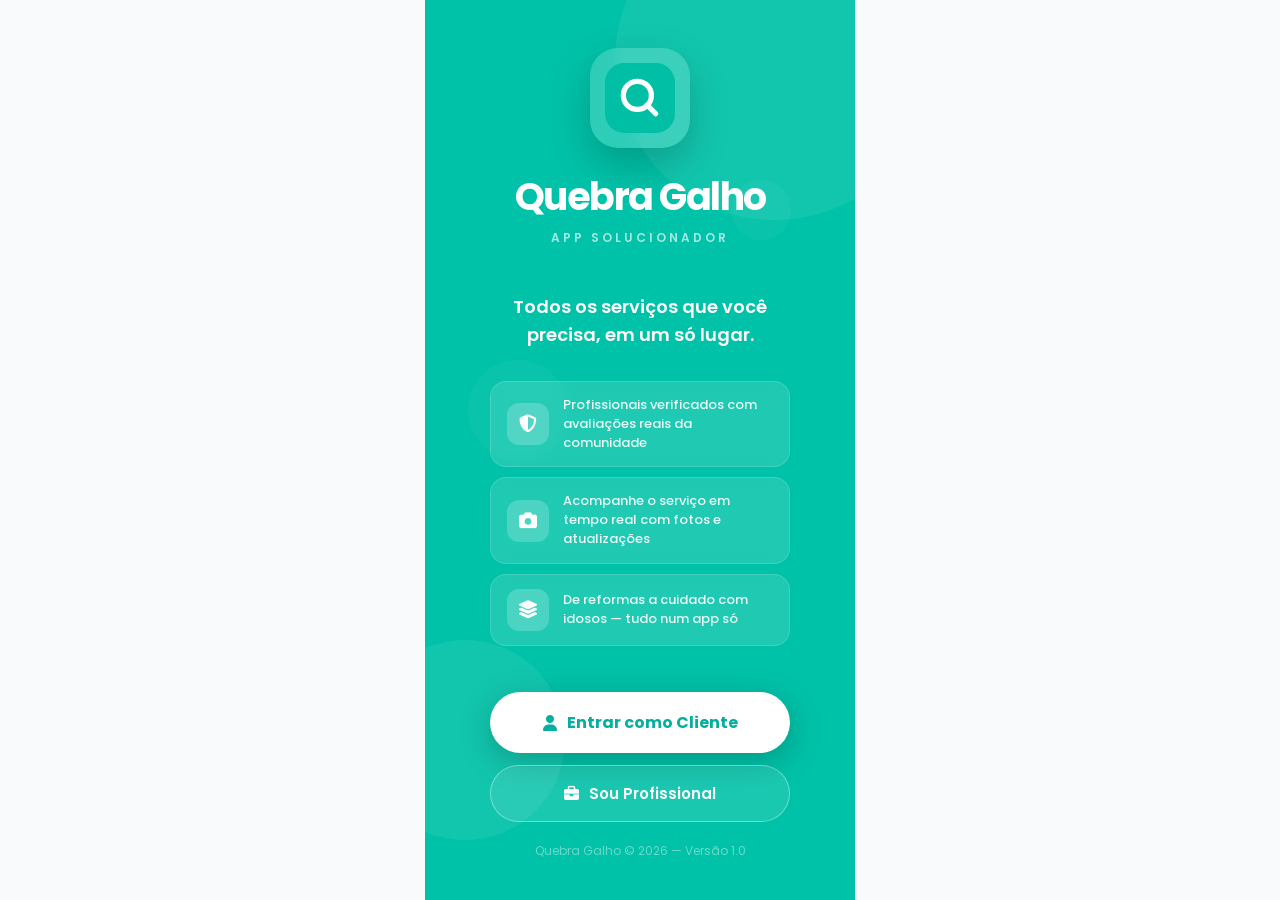
==== index.html @ 77407d6b "feat: protótipo navegável completo — Quebra Galho v1.0 - Área do cliente: home, categorias, profissi" ====
<!DOCTYPE html>
<html lang="pt-BR">
<head>
  <meta charset="UTF-8">
  <meta name="viewport" content="width=device-width, initial-scale=1.0, maximum-scale=1.0, user-scalable=no">
  <title>Quebra Galho — APP Solucionador</title>
  <link rel="stylesheet" href="css/style.css">
  <link rel="stylesheet" href="https://cdnjs.cloudflare.com/ajax/libs/font-awesome/6.5.1/css/all.min.css">
  <style>
    body { overflow: hidden; }

    .splash {
      min-height: 100vh;
      background: #03b09f;
      display: flex;
      flex-direction: column;
      align-items: center;
      justify-content: space-between;
      position: relative;
      overflow: hidden;
      padding: 48px 0 40px;
    }

    .splash-circle {
      position: absolute;
      border-radius: 50%;
      background: rgba(255,255,255,0.07);
    }
    .sc1 { width: 320px; height: 320px; top: -100px; right: -80px; }
    .sc2 { width: 200px; height: 200px; bottom: 60px; left: -60px; }
    .sc3 { width: 100px; height: 100px; top: 40%; left: 10%; opacity: 0.5; }
    .sc4 { width: 60px; height: 60px; top: 20%; right: 15%; opacity: 0.5; }

    .splash-top {
      display: flex;
      flex-direction: column;
      align-items: center;
      z-index: 1;
      animation: fadeIn 0.8s ease;
    }

    .splash-logo-wrap {
      width: 100px;
      height: 100px;
      border-radius: 28px;
      background: rgba(255,255,255,0.18);
      backdrop-filter: blur(8px);
      display: flex;
      align-items: center;
      justify-content: center;
      margin-bottom: 20px;
      box-shadow: 0 16px 40px rgba(0,0,0,0.2);
      animation: logoIn 0.8s cubic-bezier(0.34, 1.56, 0.64, 1) both;
    }

    @keyframes logoIn {
      from { transform: scale(0.4) rotate(-10deg); opacity: 0; }
      to   { transform: scale(1) rotate(0); opacity: 1; }
    }

    .splash-logo-wrap img { width: 70px; height: 70px; }

    .splash-brand-name {
      font-size: 38px;
      font-weight: 800;
      color: white;
      letter-spacing: -1.5px;
      text-align: center;
      animation: slideDown 0.6s ease 0.3s both;
    }

    .splash-slogan {
      font-size: 12px;
      font-weight: 600;
      color: rgba(255,255,255,0.65);
      letter-spacing: 3px;
      text-transform: uppercase;
      margin-top: 4px;
      text-align: center;
      animation: slideDown 0.6s ease 0.4s both;
    }

    .splash-mid {
      z-index: 1;
      width: 100%;
      max-width: 340px;
      padding: 0 20px;
      animation: slideUp 0.6s ease 0.5s both;
    }

    .splash-tagline {
      font-size: 18px;
      font-weight: 600;
      color: white;
      text-align: center;
      line-height: 1.55;
      margin-bottom: 32px;
    }

    .splash-features {
      display: flex;
      flex-direction: column;
      gap: 10px;
    }

    .sf-item {
      display: flex;
      align-items: center;
      gap: 14px;
      background: rgba(255,255,255,0.12);
      backdrop-filter: blur(8px);
      border-radius: 16px;
      padding: 14px 16px;
      border: 1px solid rgba(255,255,255,0.15);
    }

    .sf-icon {
      width: 42px;
      height: 42px;
      border-radius: 12px;
      background: rgba(255,255,255,0.2);
      display: flex;
      align-items: center;
      justify-content: center;
      font-size: 18px;
      color: white;
      flex-shrink: 0;
    }

    .sf-text {
      font-size: 13px;
      font-weight: 500;
      color: rgba(255,255,255,0.92);
      line-height: 1.45;
    }

    .splash-bottom {
      z-index: 1;
      width: 100%;
      max-width: 340px;
      padding: 0 20px;
      display: flex;
      flex-direction: column;
      gap: 12px;
      animation: slideUp 0.6s ease 0.7s both;
    }

    .btn-splash-primary {
      width: 100%;
      padding: 18px;
      background: white;
      color: #03b09f;
      border: none;
      border-radius: 50px;
      font-family: 'Poppins', sans-serif;
      font-size: 16px;
      font-weight: 700;
      cursor: pointer;
      text-decoration: none;
      display: flex;
      align-items: center;
      justify-content: center;
      gap: 10px;
      box-shadow: 0 8px 32px rgba(0,0,0,0.22);
      transition: all 0.22s ease;
    }
    .btn-splash-primary:hover { transform: translateY(-2px); box-shadow: 0 14px 42px rgba(0,0,0,0.28); }

    .btn-splash-ghost {
      width: 100%;
      padding: 16px;
      background: rgba(255,255,255,0.1);
      color: white;
      border: 1.5px solid rgba(255,255,255,0.35);
      border-radius: 50px;
      font-family: 'Poppins', sans-serif;
      font-size: 15px;
      font-weight: 600;
      cursor: pointer;
      text-decoration: none;
      display: flex;
      align-items: center;
      justify-content: center;
      gap: 10px;
      transition: all 0.22s ease;
    }
    .btn-splash-ghost:hover { background: rgba(255,255,255,0.18); }

    .splash-footer-txt {
      font-size: 12px;
      color: rgba(255,255,255,0.4);
      text-align: center;
      margin-top: 8px;
    }
  </style>
</head>
<body>
<div class="app">
  <div class="splash">
    <div class="splash-circle sc1"></div>
    <div class="splash-circle sc2"></div>
    <div class="splash-circle sc3"></div>
    <div class="splash-circle sc4"></div>

    <!-- TOP -->
    <div class="splash-top">
      <div class="splash-logo-wrap">
        <img src="assets/logo.svg" alt="Quebra Galho">
      </div>
      <div class="splash-brand-name">Quebra Galho</div>
      <div class="splash-slogan">APP Solucionador</div>
    </div>

    <!-- MEIO -->
    <div class="splash-mid">
      <p class="splash-tagline">
        Todos os serviços que você<br>precisa, em um só lugar.
      </p>
      <div class="splash-features">
        <div class="sf-item">
          <div class="sf-icon"><i class="fa-solid fa-shield-halved"></i></div>
          <div class="sf-text">Profissionais verificados com avaliações reais da comunidade</div>
        </div>
        <div class="sf-item">
          <div class="sf-icon"><i class="fa-solid fa-camera"></i></div>
          <div class="sf-text">Acompanhe o serviço em tempo real com fotos e atualizações</div>
        </div>
        <div class="sf-item">
          <div class="sf-icon"><i class="fa-solid fa-layer-group"></i></div>
          <div class="sf-text">De reformas a cuidado com idosos — tudo num app só</div>
        </div>
      </div>
    </div>

    <!-- BOTTOM -->
    <div class="splash-bottom">
      <a href="home.html" class="btn-splash-primary">
        <i class="fa-solid fa-user"></i>
        Entrar como Cliente
      </a>
      <a href="pro-home.html" class="btn-splash-ghost">
        <i class="fa-solid fa-briefcase"></i>
        Sou Profissional
      </a>
      <div class="splash-footer-txt">Quebra Galho © 2026 — Versão 1.0</div>
    </div>
  </div>
</div>

<script src="js/app.js"></script>
<script>
function showProAlert() {
  showToast('Área do profissional chegando em breve! 🚀');
}
</script>
</body>
</html>
---- css/style.css ----
@import url('https://fonts.googleapis.com/css2?family=Poppins:wght@300;400;500;600;700;800&display=swap');

*, *::before, *::after {
  box-sizing: border-box;
  margin: 0;
  padding: 0;
  -webkit-tap-highlight-color: transparent;
}

/* ===== VARIABLES ===== */
:root {
  /* ===== IDENTIDADE VISUAL OFICIAL ===== */
  --primary: #00C2A8;
  --primary-dark: #00A08A;
  --primary-light: #E0F9F5;
  --primary-gradient: #00C2A8;

  --navy: #102A43;
  --navy-dark: #0a1f33;
  --navy-light: #1a3a5c;

  --accent: #FF7A00;
  --accent-light: #FFF0E0;

  --bg: #F8FAFB;
  --surface: #FFFFFF;
  --surface-2: #F2F5F7;
  --surface-3: #E8ECF0;
  --text: #102A43;
  --text-2: #5A6A7A;
  --text-3: #96A5B4;
  --border: #E2E8EE;

  --shadow-sm: 0 1px 6px rgba(0,0,0,0.05);
  --shadow: 0 4px 18px rgba(0,0,0,0.07);
  --shadow-md: 0 8px 28px rgba(0,0,0,0.10);
  --shadow-lg: 0 16px 48px rgba(0,0,0,0.13);
  --shadow-primary: 0 6px 20px rgba(0,194,168,0.28);

  --r-xs: 8px;
  --r-sm: 12px;
  --r: 16px;
  --r-lg: 20px;
  --r-xl: 28px;
  --r-2xl: 36px;
  --r-full: 9999px;

  --navbar-h: 72px;
  --font: 'Poppins', -apple-system, BlinkMacSystemFont, sans-serif;
  --t: 0.22s ease;
}

[data-theme="dark"] {
  --bg: #0a1f33;
  --surface: #102A43;
  --surface-2: #1a3a5c;
  --surface-3: #1f4570;
  --text: #F0F4F8;
  --text-2: #8CA0B8;
  --text-3: #546A84;
  --border: #253651;
  --primary-light: #0a2228;

  --shadow-sm: 0 1px 6px rgba(0,0,0,0.4);
  --shadow: 0 4px 20px rgba(0,0,0,0.5);
  --shadow-md: 0 8px 30px rgba(0,0,0,0.6);
  --shadow-lg: 0 16px 48px rgba(0,0,0,0.7);
  --shadow-primary: 0 6px 20px rgba(3,176,159,0.2);
}

html { height: 100%; }

body {
  font-family: var(--font);
  background: var(--bg);
  color: var(--text);
  min-height: 100vh;
  overflow-x: hidden;
  font-weight: 400;
}

/* ===== APP WRAPPER ===== */
.app {
  max-width: 430px;
  margin: 0 auto;
  min-height: 100vh;
  background: var(--bg);
  position: relative;
}

/* ===== SCROLLBAR ===== */
::-webkit-scrollbar { width: 0; height: 0; }

/* ===== TYPOGRAPHY — pesos leves ===== */
h1 { font-size: 22px; font-weight: 600; line-height: 1.3; }
h2 { font-size: 18px; font-weight: 600; line-height: 1.3; }
h3 { font-size: 16px; font-weight: 600; }
h4 { font-size: 14px; font-weight: 500; }
p  { font-size: 14px; line-height: 1.6; color: var(--text-2); }
a  { text-decoration: none; color: inherit; }

/* ===== BUTTONS ===== */
.btn {
  display: inline-flex;
  align-items: center;
  justify-content: center;
  gap: 8px;
  padding: 14px 24px;
  border-radius: var(--r-full);
  font-family: var(--font);
  font-size: 15px;
  font-weight: 500;
  cursor: pointer;
  border: none;
  transition: all var(--t);
  text-decoration: none;
  white-space: nowrap;
  letter-spacing: 0.1px;
}

.btn-primary {
  background: var(--primary-gradient);
  color: white;
  box-shadow: var(--shadow-primary);
}
.btn-primary:hover  { transform: translateY(-1px); box-shadow: 0 12px 36px rgba(0,191,165,0.45); }
.btn-primary:active { transform: translateY(0); }

.btn-outline {
  background: transparent;
  color: var(--primary);
  border: 2px solid var(--primary);
}
.btn-outline:hover { background: var(--primary-light); }

.btn-ghost {
  background: var(--surface-2);
  color: var(--text);
  border: 1px solid var(--border);
}
.btn-ghost:hover { background: var(--surface-3); }

.btn-full  { width: 100%; }
.btn-sm    { padding: 10px 18px; font-size: 13px; }
.btn-lg    { padding: 17px 28px; font-size: 16px; }
.btn-icon  { width: 44px; height: 44px; padding: 0; border-radius: 50%; }

/* ===== SEARCH BAR ===== */
.search-bar {
  display: flex;
  align-items: center;
  gap: 12px;
  background: var(--surface);
  border-radius: var(--r-full);
  padding: 0 18px;
  height: 52px;
  border: 1.5px solid var(--border);
  box-shadow: var(--shadow-sm);
  transition: all var(--t);
}
.search-bar:focus-within {
  border-color: var(--primary);
  box-shadow: 0 0 0 3px rgba(0,191,165,0.12);
}
.search-bar i { color: var(--text-3); font-size: 16px; }
.search-bar input {
  flex: 1;
  border: none;
  background: transparent;
  font-family: var(--font);
  font-size: 14px;
  color: var(--text);
  outline: none;
}
.search-bar input::placeholder { color: var(--text-3); }

/* ===== PAGE HEADER ===== */
.page-header {
  display: flex;
  align-items: center;
  gap: 14px;
  padding: 14px 20px;
  background: var(--surface);
  border-bottom: 1px solid var(--border);
  position: sticky;
  top: 0;
  z-index: 100;
}
.back-btn {
  width: 40px;
  height: 40px;
  border-radius: 50%;
  background: var(--surface-2);
  border: none;
  display: flex;
  align-items: center;
  justify-content: center;
  cursor: pointer;
  color: var(--text);
  transition: all var(--t);
  flex-shrink: 0;
  font-size: 15px;
}
.back-btn:hover { background: var(--surface-3); }
.page-header-title { font-size: 17px; font-weight: 600; flex: 1; }
.page-header-action {
  background: none;
  border: none;
  color: var(--primary);
  font-family: var(--font);
  font-size: 14px;
  font-weight: 600;
  cursor: pointer;
}

/* ===== BOTTOM NAVBAR ===== */
.bottom-nav {
  position: fixed;
  bottom: 0;
  left: 50%;
  transform: translateX(-50%);
  width: 100%;
  max-width: 430px;
  height: var(--navbar-h);
  background: var(--surface);
  border-top: 1px solid var(--border);
  display: flex;
  align-items: center;
  padding: 0 8px 8px;
  z-index: 200;
  box-shadow: 0 -4px 24px rgba(0,0,0,0.07);
}
.nav-item {
  flex: 1;
  display: flex;
  flex-direction: column;
  align-items: center;
  justify-content: center;
  gap: 4px;
  padding: 8px 0;
  cursor: pointer;
  text-decoration: none;
  color: var(--text-3);
  transition: color var(--t);
  position: relative;
}
.nav-item.active { color: var(--primary); }
.nav-item i { font-size: 20px; transition: transform var(--t); }
.nav-item.active i { transform: scale(1.1); }
.nav-item span { font-size: 10px; font-weight: 500; }
.nav-badge {
  position: absolute;
  top: 4px;
  right: 50%;
  transform: translateX(10px);
  width: 18px;
  height: 18px;
  background: #F44336;
  color: white;
  border-radius: 50%;
  font-size: 10px;
  font-weight: 700;
  display: flex;
  align-items: center;
  justify-content: center;
}

/* ===== SECTION ===== */
.section { padding: 20px; }
.section + .section { padding-top: 0; }
.section-header {
  display: flex;
  align-items: center;
  justify-content: space-between;
  margin-bottom: 14px;
}
.section-title { font-size: 16px; font-weight: 600; }
.section-link { font-size: 13px; font-weight: 600; color: var(--primary); }

/* ===== DIVIDER ===== */
.divider { height: 8px; background: var(--surface-2); border-top: 1px solid var(--border); border-bottom: 1px solid var(--border); }

/* ===== PAGE CONTENT ===== */
.page-content {
  padding-bottom: calc(var(--navbar-h) + 16px);
  animation: fadeIn 0.35s ease;
}

/* ===== HORIZONTAL SCROLL ===== */
.scroll-row {
  display: flex;
  gap: 12px;
  overflow-x: auto;
  padding-bottom: 4px;
  scroll-snap-type: x mandatory;
}
.scroll-row > * { scroll-snap-align: start; flex-shrink: 0; }

/* ===== HERO CARD (Active Service) ===== */
.hero-card {
  margin: 0 20px;
  background: var(--primary-gradient);
  border-radius: var(--r-xl);
  padding: 22px 22px 20px;
  color: white;
  position: relative;
  overflow: hidden;
  box-shadow: var(--shadow-primary);
}
.hero-card::before {
  content: '';
  position: absolute;
  top: -40px; right: -40px;
  width: 160px; height: 160px;
  border-radius: 50%;
  background: rgba(255,255,255,0.10);
}
.hero-card::after {
  content: '';
  position: absolute;
  bottom: -60px; right: 20px;
  width: 200px; height: 200px;
  border-radius: 50%;
  background: rgba(255,255,255,0.06);
}
.hero-chip {
  display: inline-flex;
  align-items: center;
  gap: 6px;
  background: rgba(255,255,255,0.2);
  padding: 5px 12px;
  border-radius: var(--r-full);
  font-size: 11px;
  font-weight: 600;
  text-transform: uppercase;
  letter-spacing: 0.5px;
  margin-bottom: 12px;
}
.hero-chip .dot { width: 6px; height: 6px; background: #A5FFE8; border-radius: 50%; animation: blink 1.5s infinite; }
@keyframes blink { 0%,100%{opacity:1} 50%{opacity:0.3} }
.hero-label { font-size: 12px; opacity: 0.75; margin-bottom: 4px; font-weight: 500; }
.hero-title { font-size: 19px; font-weight: 700; margin-bottom: 3px; }
.hero-sub { font-size: 13px; opacity: 0.8; margin-bottom: 16px; display: flex; align-items: center; gap: 6px; }
.hero-actions { display: flex; gap: 8px; position: relative; z-index: 1; }
.hero-btn {
  padding: 10px 18px;
  border-radius: var(--r-full);
  font-family: var(--font);
  font-size: 13px;
  font-weight: 600;
  cursor: pointer;
  border: none;
  transition: all var(--t);
  text-decoration: none;
  display: inline-flex;
  align-items: center;
  gap: 6px;
}
.hero-btn-white { background: white; color: var(--primary-dark); }
.hero-btn-white:hover { transform: translateY(-1px); }
.hero-btn-ghost { background: rgba(255,255,255,0.15); color: white; border: 1.5px solid rgba(255,255,255,0.3); }
.hero-btn-ghost:hover { background: rgba(255,255,255,0.25); }

/* ===== CATEGORY CARDS ===== */
.cat-grid {
  display: grid;
  grid-template-columns: repeat(4, 1fr);
  gap: 10px;
}
.cat-card {
  display: flex;
  flex-direction: column;
  align-items: center;
  justify-content: center;
  gap: 8px;
  padding: 14px 6px;
  background: var(--surface);
  border-radius: var(--r);
  border: 1px solid var(--border);
  cursor: pointer;
  transition: all var(--t);
  text-decoration: none;
  color: var(--text);
}
.cat-card:hover { transform: translateY(-2px); box-shadow: var(--shadow); border-color: var(--primary); }
.cat-card.active { border-color: var(--primary); background: var(--primary-light); }
.cat-icon-wrap {
  width: 46px;
  height: 46px;
  border-radius: 14px;
  display: flex;
  align-items: center;
  justify-content: center;
  font-size: 20px;
}
.cat-name { font-size: 10.5px; font-weight: 600; text-align: center; line-height: 1.2; }

/* ===== PROFESSIONAL CARD ===== */
.pro-card {
  background: var(--surface);
  border-radius: var(--r-lg);
  border: 1px solid var(--border);
  box-shadow: var(--shadow-sm);
  overflow: hidden;
  transition: all var(--t);
}
.pro-card:hover { transform: translateY(-2px); box-shadow: var(--shadow-md); }

.pro-card-inner {
  padding: 16px;
  display: flex;
  gap: 14px;
  align-items: flex-start;
}
.pro-avatar {
  width: 62px;
  height: 62px;
  border-radius: 50%;
  object-fit: cover;
  flex-shrink: 0;
  border: 2.5px solid var(--primary-light);
  background: var(--surface-2);
}
.pro-info { flex: 1; min-width: 0; }
.pro-name { font-size: 15px; font-weight: 600; margin-bottom: 2px; display: flex; align-items: center; gap: 6px; }
.pro-specialty { font-size: 12.5px; color: var(--text-2); margin-bottom: 8px; }
.pro-meta { display: flex; align-items: center; gap: 10px; flex-wrap: wrap; }
.pro-meta-item { display: flex; align-items: center; gap: 4px; font-size: 12px; color: var(--text-2); }
.pro-price { font-size: 14px; font-weight: 700; color: var(--primary); margin-top: 6px; }

.pro-card-footer {
  padding: 12px 16px;
  border-top: 1px solid var(--border);
  display: flex;
  gap: 8px;
}

.pro-card-mini {
  background: var(--surface);
  border-radius: var(--r-lg);
  border: 1px solid var(--border);
  padding: 14px;
  display: flex;
  align-items: center;
  gap: 12px;
  box-shadow: var(--shadow-sm);
}
.pro-avatar-mini {
  width: 50px;
  height: 50px;
  border-radius: 50%;
  object-fit: cover;
  flex-shrink: 0;
  border: 2px solid var(--primary-light);
  background: var(--surface-2);
}

/* ===== BADGE ===== */
.badge {
  display: inline-flex;
  align-items: center;
  gap: 4px;
  padding: 3px 9px;
  border-radius: var(--r-full);
  font-size: 11px;
  font-weight: 700;
  flex-shrink: 0;
}
.badge-primary { background: var(--primary); color: white; }
.badge-warning { background: #FFF3E0; color: #E65100; }
.badge-success { background: #E8F5E9; color: #1B5E20; }
.badge-info    { background: #E3F2FD; color: #0D47A1; }

[data-theme="dark"] .badge-warning { background: rgba(255,152,0,0.15); color: #FFB74D; }
[data-theme="dark"] .badge-success { background: rgba(76,175,80,0.15); color: #81C784; }
[data-theme="dark"] .badge-info    { background: rgba(33,150,243,0.15); color: #64B5F6; }

/* ===== STAR RATING ===== */
.stars { display: inline-flex; gap: 2px; color: #FFB300; font-size: 12px; }
.rating { display: flex; align-items: center; gap: 5px; }
.rating-num { font-size: 13px; font-weight: 700; }
.rating-count { font-size: 12px; color: var(--text-2); }

/* ===== CHIPS ===== */
.chip-row { display: flex; gap: 8px; overflow-x: auto; padding-bottom: 2px; }
.chip {
  display: inline-flex;
  align-items: center;
  gap: 6px;
  padding: 8px 16px;
  border-radius: var(--r-full);
  font-size: 13px;
  font-weight: 500;
  background: var(--surface);
  border: 1.5px solid var(--border);
  cursor: pointer;
  transition: all var(--t);
  white-space: nowrap;
  color: var(--text-2);
}
.chip.active { background: var(--primary); border-color: var(--primary); color: white; }
.chip:hover:not(.active) { border-color: var(--primary); color: var(--primary); }

/* ===== SKILL TAGS ===== */
.skill-tags { display: flex; flex-wrap: wrap; gap: 8px; }
.skill-tag {
  padding: 6px 14px;
  background: var(--primary-light);
  color: var(--primary-dark);
  border-radius: var(--r-full);
  font-size: 12px;
  font-weight: 600;
}
[data-theme="dark"] .skill-tag { background: rgba(0,191,165,0.12); color: var(--primary); }

/* ===== TIMELINE ===== */
.timeline { display: flex; flex-direction: column; }
.timeline-item { display: flex; gap: 14px; }
.timeline-indicator { display: flex; flex-direction: column; align-items: center; }
.t-dot {
  width: 28px;
  height: 28px;
  border-radius: 50%;
  display: flex;
  align-items: center;
  justify-content: center;
  font-size: 12px;
  flex-shrink: 0;
}
.t-dot.done    { background: var(--primary); color: white; }
.t-dot.active  { background: var(--primary); color: white; animation: pulseRing 1.5s infinite; }
.t-dot.pending { background: var(--surface-3); color: var(--text-3); }

@keyframes pulseRing {
  0%, 100% { box-shadow: 0 0 0 0 rgba(0,191,165,0.5); }
  50%       { box-shadow: 0 0 0 8px rgba(0,191,165,0); }
}

.t-line { width: 2px; flex: 1; min-height: 28px; margin: 4px auto; }
.t-line.done    { background: var(--primary); }
.t-line.pending { background: var(--border); }

.t-content { padding-bottom: 24px; flex: 1; }
.t-title { font-size: 14px; font-weight: 600; margin-bottom: 2px; }
.t-time  { font-size: 12px; color: var(--text-2); }
.t-desc  { font-size: 13px; color: var(--text-2); margin-top: 4px; line-height: 1.5; }

/* ===== UPDATE CARDS ===== */
.updates-list { display: flex; flex-direction: column; gap: 10px; }
.update-card {
  background: var(--surface);
  border-radius: var(--r);
  border: 1px solid var(--border);
  padding: 14px;
  display: flex;
  gap: 12px;
  align-items: flex-start;
  animation: slideUp 0.4s ease;
}
.update-icon-wrap {
  width: 38px;
  height: 38px;
  border-radius: 11px;
  display: flex;
  align-items: center;
  justify-content: center;
  font-size: 16px;
  flex-shrink: 0;
}
.update-body { flex: 1; }
.update-title { font-size: 13px; font-weight: 600; margin-bottom: 3px; }
.update-text  { font-size: 13px; color: var(--text-2); line-height: 1.5; }
.update-time  { font-size: 11px; color: var(--text-3); margin-top: 4px; }
.update-photo {
  width: 100%;
  height: 140px;
  object-fit: cover;
  border-radius: var(--r-sm);
  margin-top: 8px;
  background: var(--surface-2);
  display: block;
}

/* ===== MAP MOCK ===== */
.map-mock {
  width: 100%;
  height: 180px;
  background: linear-gradient(135deg, #DCEEFB 0%, #C5E3F7 50%, #B3D9F2 100%);
  border-radius: var(--r-lg);
  position: relative;
  overflow: hidden;
  display: flex;
  align-items: center;
  justify-content: center;
}
[data-theme="dark"] .map-mock {
  background: linear-gradient(135deg, #1A3025 0%, #1E3D2E 50%, #1A4530 100%);
}
.map-mock::before {
  content: '';
  position: absolute;
  inset: 0;
  background-image:
    repeating-linear-gradient(0deg, transparent, transparent 29px, rgba(0,0,0,0.04) 30px),
    repeating-linear-gradient(90deg, transparent, transparent 29px, rgba(0,0,0,0.04) 30px);
}
.map-road-h {
  position: absolute;
  height: 24px;
  left: 0; right: 0;
  background: rgba(255,255,255,0.5);
  top: 50%;
  transform: translateY(-50%);
}
.map-road-v {
  position: absolute;
  width: 24px;
  top: 0; bottom: 0;
  background: rgba(255,255,255,0.5);
  left: 35%;
}
[data-theme="dark"] .map-road-h { background: rgba(0,0,0,0.3); }
[data-theme="dark"] .map-road-v { background: rgba(0,0,0,0.3); }
.map-pin {
  width: 44px;
  height: 44px;
  background: var(--primary);
  border-radius: 50% 50% 50% 0;
  transform: rotate(-45deg);
  position: absolute;
  box-shadow: 0 4px 14px rgba(0,191,165,0.6);
  z-index: 1;
}
.map-pin::after {
  content: '';
  width: 18px;
  height: 18px;
  background: white;
  border-radius: 50%;
  position: absolute;
  top: 50%;
  left: 50%;
  transform: translate(-50%, -50%);
}
.map-label {
  position: absolute;
  bottom: 12px;
  left: 12px;
  background: var(--surface);
  border-radius: var(--r-sm);
  padding: 6px 12px;
  font-size: 12px;
  font-weight: 600;
  color: var(--text);
  box-shadow: var(--shadow);
  z-index: 2;
}
.map-pro-dot {
  position: absolute;
  width: 14px;
  height: 14px;
  background: #FF5722;
  border-radius: 50%;
  border: 2px solid white;
  box-shadow: 0 2px 8px rgba(255,87,34,0.5);
  top: 35%;
  left: 55%;
  z-index: 1;
}

/* ===== PHOTO GRID ===== */
.photo-grid {
  display: grid;
  grid-template-columns: repeat(3, 1fr);
  gap: 3px;
  border-radius: var(--r-sm);
  overflow: hidden;
}
.photo-item {
  aspect-ratio: 1;
  object-fit: cover;
  background: var(--surface-2);
  cursor: pointer;
  transition: opacity var(--t);
  display: block;
  width: 100%;
}
.photo-item:hover { opacity: 0.85; }

/* ===== PAYMENT OPTIONS ===== */
.payment-option {
  display: flex;
  align-items: center;
  gap: 14px;
  padding: 15px 16px;
  background: var(--surface);
  border-radius: var(--r);
  border: 2px solid var(--border);
  cursor: pointer;
  transition: all var(--t);
  margin-bottom: 10px;
}
.payment-option.selected { border-color: var(--primary); background: var(--primary-light); }
[data-theme="dark"] .payment-option.selected { background: rgba(0,191,165,0.08); }
.pay-icon {
  width: 44px;
  height: 44px;
  border-radius: 12px;
  display: flex;
  align-items: center;
  justify-content: center;
  font-size: 20px;
  flex-shrink: 0;
}
.pay-info { flex: 1; }
.pay-label { font-size: 14px; font-weight: 600; }
.pay-sub { font-size: 12px; color: var(--text-2); }
.pay-radio {
  width: 20px;
  height: 20px;
  border-radius: 50%;
  border: 2px solid var(--border);
  display: flex;
  align-items: center;
  justify-content: center;
  flex-shrink: 0;
  transition: all var(--t);
}
.payment-option.selected .pay-radio { border-color: var(--primary); background: var(--primary); }
.payment-option.selected .pay-radio::after { content: ''; width: 8px; height: 8px; background: white; border-radius: 50%; }

/* ===== FORM ===== */
.input-group { margin-bottom: 16px; }
.input-label { display: block; font-size: 13px; font-weight: 600; color: var(--text-2); margin-bottom: 8px; }
.input-field, .input-textarea {
  width: 100%;
  padding: 14px 16px;
  background: var(--surface-2);
  border: 1.5px solid var(--border);
  border-radius: var(--r-sm);
  font-family: var(--font);
  font-size: 14px;
  color: var(--text);
  transition: all var(--t);
  outline: none;
}
.input-field:focus, .input-textarea:focus {
  border-color: var(--primary);
  background: var(--surface);
  box-shadow: 0 0 0 3px rgba(0,191,165,0.1);
}
.input-field::placeholder, .input-textarea::placeholder { color: var(--text-3); }
.input-textarea { resize: none; height: 100px; line-height: 1.6; }

.input-icon-wrap {
  position: relative;
}
.input-icon-wrap i {
  position: absolute;
  left: 15px;
  top: 50%;
  transform: translateY(-50%);
  color: var(--text-3);
  font-size: 14px;
}
.input-icon-wrap .input-field { padding-left: 42px; }

/* ===== SUMMARY BOX ===== */
.summary-box {
  background: var(--surface);
  border-radius: var(--r);
  border: 1px solid var(--border);
  overflow: hidden;
}
.summary-row {
  display: flex;
  justify-content: space-between;
  align-items: center;
  padding: 13px 16px;
  border-bottom: 1px solid var(--border);
}
.summary-row:last-child { border-bottom: none; }
.summary-label { font-size: 14px; color: var(--text-2); }
.summary-value { font-size: 14px; font-weight: 600; }
.summary-total .summary-label { font-weight: 700; color: var(--text); font-size: 15px; }
.summary-total .summary-value { color: var(--primary); font-size: 17px; font-weight: 800; }

/* ===== STICKY FOOTER ===== */
.sticky-footer {
  position: fixed;
  bottom: 0;
  left: 50%;
  transform: translateX(-50%);
  width: 100%;
  max-width: 430px;
  padding: 14px 20px 24px;
  background: var(--surface);
  border-top: 1px solid var(--border);
  z-index: 150;
  box-shadow: 0 -4px 24px rgba(0,0,0,0.08);
}

/* ===== THEME TOGGLE ===== */
.theme-toggle {
  width: 46px;
  height: 26px;
  background: var(--surface-3);
  border-radius: var(--r-full);
  position: relative;
  cursor: pointer;
  border: none;
  transition: background var(--t);
  flex-shrink: 0;
}
.theme-toggle.active { background: var(--primary); }
.theme-toggle::after {
  content: '';
  position: absolute;
  top: 3px; left: 3px;
  width: 20px; height: 20px;
  background: white;
  border-radius: 50%;
  transition: transform var(--t);
  box-shadow: var(--shadow-sm);
}
.theme-toggle.active::after { transform: translateX(20px); }

/* ===== REVIEW CARD ===== */
.review-card {
  background: var(--surface-2);
  border-radius: var(--r);
  padding: 16px;
  margin-bottom: 12px;
}
.review-header { display: flex; gap: 12px; align-items: center; margin-bottom: 10px; }
.review-avatar { width: 40px; height: 40px; border-radius: 50%; object-fit: cover; background: var(--surface-3); flex-shrink: 0; }
.review-name   { font-size: 14px; font-weight: 600; }
.review-date   { font-size: 12px; color: var(--text-2); }
.review-text   { font-size: 13px; color: var(--text-2); line-height: 1.6; }

/* ===== TOAST ===== */
.toast {
  position: fixed;
  bottom: calc(var(--navbar-h) + 12px);
  left: 50%;
  transform: translateX(-50%) translateY(20px);
  background: var(--text);
  color: var(--bg);
  padding: 12px 22px;
  border-radius: var(--r-full);
  font-size: 13px;
  font-weight: 500;
  z-index: 9999;
  transition: all 0.3s cubic-bezier(0.34, 1.56, 0.64, 1);
  opacity: 0;
  pointer-events: none;
  white-space: nowrap;
}
.toast.show { opacity: 1; transform: translateX(-50%) translateY(0); }

/* ===== STAT CARD ===== */
.stat-row { display: flex; gap: 10px; }
.stat-card {
  flex: 1;
  background: var(--surface);
  border-radius: var(--r);
  border: 1px solid var(--border);
  padding: 14px;
  display: flex;
  flex-direction: column;
  gap: 4px;
  box-shadow: var(--shadow-sm);
}
.stat-num { font-size: 20px; font-weight: 800; color: var(--primary); }
.stat-label { font-size: 12px; color: var(--text-2); }

/* ===== INFO ROW ===== */
.info-row {
  display: flex;
  align-items: flex-start;
  gap: 12px;
  padding: 12px 0;
  border-bottom: 1px solid var(--border);
}
.info-row:last-child { border-bottom: none; }
.info-row i { color: var(--primary); font-size: 16px; margin-top: 2px; flex-shrink: 0; width: 18px; }
.info-row-content { flex: 1; }
.info-row-label { font-size: 12px; color: var(--text-2); margin-bottom: 2px; }
.info-row-value { font-size: 14px; font-weight: 500; }

/* ===== AVATAR RATING BIG ===== */
.pro-hero {
  display: flex;
  flex-direction: column;
  align-items: center;
  padding: 32px 20px 20px;
  background: var(--surface);
  border-bottom: 1px solid var(--border);
  position: relative;
}
.pro-hero-avatar {
  width: 96px;
  height: 96px;
  border-radius: 50%;
  object-fit: cover;
  border: 3px solid var(--primary);
  background: var(--surface-2);
  margin-bottom: 12px;
}
.pro-hero-name { font-size: 22px; font-weight: 800; margin-bottom: 4px; }
.pro-hero-spec { font-size: 14px; color: var(--text-2); margin-bottom: 10px; }
.pro-hero-rating { display: flex; align-items: center; gap: 8px; }
.pro-hero-rating-num { font-size: 18px; font-weight: 800; }

/* ===== RATING STARS LARGE ===== */
.stars-lg { display: inline-flex; gap: 3px; color: #FFB300; font-size: 16px; }

/* ===== EVAL SECTION ===== */
.eval-bar {
  display: flex;
  align-items: center;
  gap: 10px;
  margin-bottom: 8px;
}
.eval-label { font-size: 13px; width: 12px; font-weight: 600; }
.eval-track {
  flex: 1;
  height: 8px;
  background: var(--surface-3);
  border-radius: var(--r-full);
  overflow: hidden;
}
.eval-fill {
  height: 100%;
  background: var(--primary);
  border-radius: var(--r-full);
}
.eval-count { font-size: 12px; color: var(--text-2); width: 28px; text-align: right; }

/* ===== SPINNER ===== */
.spinner-wrap { display: flex; align-items: center; justify-content: center; padding: 40px; }
.spinner {
  width: 32px; height: 32px;
  border: 3px solid var(--border);
  border-top-color: var(--primary);
  border-radius: 50%;
  animation: spin 0.7s linear infinite;
}
@keyframes spin { to { transform: rotate(360deg); } }

/* ===== ANIMATIONS ===== */
@keyframes fadeIn  { from { opacity: 0; } to { opacity: 1; } }
@keyframes slideUp { from { opacity: 0; transform: translateY(16px); } to { opacity: 1; transform: translateY(0); } }
@keyframes slideDown { from { opacity: 0; transform: translateY(-16px); } to { opacity: 1; transform: translateY(0); } }

.fade-in    { animation: fadeIn 0.4s ease; }
.slide-up   { animation: slideUp 0.4s ease; }
.d1 { animation-delay: 0.05s; animation-fill-mode: both; }
.d2 { animation-delay: 0.12s; animation-fill-mode: both; }
.d3 { animation-delay: 0.20s; animation-fill-mode: both; }
.d4 { animation-delay: 0.28s; animation-fill-mode: both; }

/* ===== EMPTY STATE ===== */
.empty-state {
  display: flex; flex-direction: column; align-items: center;
  justify-content: center; gap: 12px; padding: 60px 20px; text-align: center;
}
.empty-icon {
  width: 80px; height: 80px; border-radius: 50%;
  background: var(--primary-light); color: var(--primary);
  display: flex; align-items: center; justify-content: center;
  font-size: 36px;
}
[data-theme="dark"] .empty-icon { background: rgba(0,191,165,0.1); }

/* ===== SUBCATEGORY CARD ===== */
.sub-grid { display: grid; grid-template-columns: repeat(2, 1fr); gap: 12px; }
.sub-card {
  background: var(--surface);
  border-radius: var(--r);
  border: 1px solid var(--border);
  padding: 18px 16px;
  cursor: pointer;
  transition: all var(--t);
  text-decoration: none;
  color: var(--text);
  display: flex;
  align-items: center;
  gap: 12px;
}
.sub-card:hover { transform: translateY(-2px); box-shadow: var(--shadow); border-color: var(--primary); }
.sub-icon {
  width: 42px; height: 42px;
  border-radius: 12px;
  display: flex; align-items: center; justify-content: center;
  font-size: 19px;
  flex-shrink: 0;
}
.sub-name { font-size: 14px; font-weight: 600; }
.sub-count { font-size: 12px; color: var(--text-2); margin-top: 2px; }

/* ===== PRO CARD HORIZONTAL (featured) ===== */
.pro-featured {
  width: 180px;
  background: var(--surface);
  border-radius: var(--r-lg);
  border: 1px solid var(--border);
  padding: 16px;
  display: flex;
  flex-direction: column;
  align-items: center;
  text-align: center;
  gap: 8px;
  box-shadow: var(--shadow-sm);
  transition: all var(--t);
  cursor: pointer;
  text-decoration: none;
  color: var(--text);
}
.pro-featured:hover { transform: translateY(-3px); box-shadow: var(--shadow-md); }
.pro-featured-avatar {
  width: 64px; height: 64px;
  border-radius: 50%;
  object-fit: cover;
  border: 2px solid var(--primary);
  background: var(--surface-2);
}
.pro-featured-name { font-size: 14px; font-weight: 700; }
.pro-featured-spec { font-size: 12px; color: var(--text-2); }
.pro-featured-price { font-size: 14px; font-weight: 700; color: var(--primary); }

/* ===== SERVICE NEAR CARD ===== */
.near-card {
  background: var(--surface);
  border-radius: var(--r);
  border: 1px solid var(--border);
  padding: 14px 16px;
  display: flex;
  align-items: center;
  gap: 14px;
  margin-bottom: 10px;
  transition: all var(--t);
  cursor: pointer;
  text-decoration: none;
  color: var(--text);
}
.near-card:hover { transform: translateX(4px); box-shadow: var(--shadow); }
.near-icon {
  width: 46px; height: 46px;
  border-radius: 13px;
  display: flex; align-items: center; justify-content: center;
  font-size: 20px;
  flex-shrink: 0;
}
.near-info { flex: 1; }
.near-name { font-size: 14px; font-weight: 600; }
.near-meta { font-size: 12px; color: var(--text-2); margin-top: 2px; }
.near-price { font-size: 14px; font-weight: 700; color: var(--primary); }

/* ===== FILTER BAR ===== */
.filter-bar {
  display: flex;
  gap: 8px;
  padding: 12px 20px;
  background: var(--surface);
  border-bottom: 1px solid var(--border);
  overflow-x: auto;
}

/* ===== CONFIRM SUCCESS ===== */
.confirm-hero {
  display: flex;
  flex-direction: column;
  align-items: center;
  gap: 12px;
  padding: 48px 20px 32px;
  text-align: center;
}
.confirm-icon {
  width: 80px; height: 80px;
  border-radius: 50%;
  background: var(--primary-gradient);
  display: flex; align-items: center; justify-content: center;
  font-size: 36px;
  color: white;
  box-shadow: var(--shadow-primary);
  animation: scaleIn 0.5s cubic-bezier(0.34, 1.56, 0.64, 1);
}
@keyframes scaleIn { from { transform: scale(0); opacity: 0; } to { transform: scale(1); opacity: 1; } }
.confirm-title { font-size: 24px; font-weight: 800; }
.confirm-sub { font-size: 14px; color: var(--text-2); }

/* ===== PROFILE HEADER ===== */
.profile-header {
  background: var(--primary-gradient);
  padding: 32px 20px 24px;
  display: flex;
  flex-direction: column;
  align-items: center;
  gap: 10px;
  color: white;
  position: relative;
}
.profile-header-avatar {
  width: 80px; height: 80px;
  border-radius: 50%;
  border: 3px solid rgba(255,255,255,0.6);
  object-fit: cover;
  background: rgba(255,255,255,0.2);
}
.profile-header-name { font-size: 20px; font-weight: 700; }
.profile-header-email { font-size: 13px; opacity: 0.8; }

/* ===== SETTINGS LIST ===== */
.settings-list { background: var(--surface); border-radius: var(--r); border: 1px solid var(--border); overflow: hidden; }
.settings-item {
  display: flex;
  align-items: center;
  gap: 14px;
  padding: 16px;
  border-bottom: 1px solid var(--border);
  cursor: pointer;
  transition: background var(--t);
  text-decoration: none;
  color: var(--text);
}
.settings-item:last-child { border-bottom: none; }
.settings-item:hover { background: var(--surface-2); }
.settings-item-icon {
  width: 38px; height: 38px;
  border-radius: 11px;
  display: flex; align-items: center; justify-content: center;
  font-size: 17px;
  flex-shrink: 0;
}
.settings-item-text { flex: 1; }
.settings-item-label { font-size: 14px; font-weight: 500; }
.settings-item-sub { font-size: 12px; color: var(--text-2); }
.settings-item i.arrow { color: var(--text-3); font-size: 13px; }

/* ===== ORDERS ===== */
.order-card {
  background: var(--surface);
  border-radius: var(--r);
  border: 1px solid var(--border);
  overflow: hidden;
  margin-bottom: 12px;
  box-shadow: var(--shadow-sm);
  transition: all var(--t);
  cursor: pointer;
  text-decoration: none;
  color: var(--text);
  display: block;
}
.order-card:hover { box-shadow: var(--shadow); }
.order-header {
  padding: 14px 16px;
  display: flex;
  align-items: center;
  gap: 12px;
  border-bottom: 1px solid var(--border);
}
.order-body { padding: 14px 16px; display: flex; align-items: center; justify-content: space-between; }
.order-category { font-size: 12px; color: var(--text-2); margin-bottom: 2px; }
.order-name { font-size: 14px; font-weight: 600; }
.order-date { font-size: 12px; color: var(--text-2); }
.order-price { font-size: 16px; font-weight: 800; color: var(--primary); }

/* ===== CHAT FLOATING ===== */
.chat-float {
  position: fixed;
  bottom: calc(var(--navbar-h) + 16px);
  right: max(16px, calc(50vw - 200px));
  z-index: 100;
}
.chat-btn {
  width: 52px; height: 52px;
  border-radius: 50%;
  background: var(--primary-gradient);
  color: white;
  border: none;
  cursor: pointer;
  box-shadow: var(--shadow-primary);
  display: flex; align-items: center; justify-content: center;
  font-size: 20px;
  transition: all var(--t);
}
.chat-btn:hover { transform: scale(1.1); }

/* ===== RESPONSIVE ===== */
@media (max-width: 430px) {
  .app { max-width: 100%; }
  .bottom-nav { max-width: 100%; }
  .sticky-footer { max-width: 100%; }
  .toast { max-width: calc(100vw - 40px); }
}

/* =============================================
   UI V2 — REDESIGN (Wireframe Reference)
   ============================================= */

/* ===== BOTTOM NAV V2 (5 items + center FAB) ===== */
.bottom-nav {
  height: 72px;
  padding-bottom: 6px;
  align-items: flex-end;
}
.nav-center-wrap {
  flex-direction: column;
  align-items: center;
  justify-content: flex-end;
  position: relative;
  padding-bottom: 4px;
}
.nav-fab {
  width: 54px;
  height: 54px;
  border-radius: 50%;
  background: var(--primary-gradient);
  display: flex;
  align-items: center;
  justify-content: center;
  margin-top: -28px;
  margin-bottom: 4px;
  box-shadow: 0 6px 22px rgba(0,191,165,0.55);
  color: white;
  font-size: 22px;
  border: 4px solid var(--bg);
  transition: all var(--t);
  flex-shrink: 0;
}
.nav-fab:hover { transform: scale(1.1); }
.nav-center-wrap span { font-size: 10px; font-weight: 600; color: var(--primary); }
.nav-center-wrap.active .nav-fab { box-shadow: 0 8px 28px rgba(0,191,165,0.7); }

/* ===== HOME HEADER V2 ===== */
.home-hdr {
  background: var(--primary);
  padding: 52px 20px 28px;
  border-radius: 0 0 28px 28px;
  position: relative;
  z-index: 10;
  overflow: hidden;
  box-shadow: 0 8px 24px rgba(3,176,159,0.22);
}
.home-hdr::before {
  content: '';
  position: absolute;
  inset: 0;
  background:
    radial-gradient(circle at 92% -5%, rgba(255,255,255,0.13) 0%, transparent 48%),
    radial-gradient(circle at -5% 110%, rgba(255,255,255,0.09) 0%, transparent 45%),
    radial-gradient(circle at 55% 50%, rgba(255,255,255,0.04) 0%, transparent 60%);
  pointer-events: none;
  z-index: 0;
}
.home-hdr > * { position: relative; z-index: 1; }
.home-hdr::after { display: none; }
.home-hdr-row {
  display: flex;
  align-items: flex-start;
  justify-content: space-between;
  margin-bottom: 18px;
}
.home-hdr-greet { color: white; }
.home-hdr-sub { font-size: 13px; font-weight: 500; opacity: 0.8; margin-bottom: 3px; }
.home-hdr-name { font-size: 24px; font-weight: 800; letter-spacing: -0.5px; }
.home-hdr-icons { display: flex; gap: 10px; }
.hdr-icon-btn {
  width: 40px; height: 40px;
  border-radius: 50%;
  background: rgba(255,255,255,0.18);
  border: none;
  display: flex; align-items: center; justify-content: center;
  color: white;
  font-size: 16px;
  cursor: pointer;
  transition: all var(--t);
  position: relative;
  text-decoration: none;
}
.hdr-icon-btn:hover { background: rgba(255,255,255,0.3); }
.hdr-avatar {
  width: 40px; height: 40px;
  border-radius: 50%;
  border: 2.5px solid rgba(255,255,255,0.7);
  object-fit: cover;
  background: rgba(255,255,255,0.2);
}
.hdr-notif-dot {
  position: absolute;
  top: 2px; right: 2px;
  width: 10px; height: 10px;
  background: #FF5252;
  border-radius: 50%;
  border: 2px solid var(--primary);
}

/* ===== SEARCH V2 ===== */
.search-v2 {
  display: flex;
  align-items: center;
  gap: 10px;
  background: white;
  border-radius: 14px;
  padding: 0 14px;
  height: 50px;
  box-shadow: 0 6px 24px rgba(0,0,0,0.14);
}
.search-v2 .si { color: #94A3B8; font-size: 15px; }
.search-v2 input {
  flex: 1;
  border: none;
  background: transparent;
  font-family: var(--font);
  font-size: 14px;
  color: #1A1A2E;
  outline: none;
}
.search-v2 input::placeholder { color: #94A3B8; }
.search-v2-filter {
  width: 34px; height: 34px;
  border-radius: 10px;
  background: var(--primary);
  border: none;
  display: flex; align-items: center; justify-content: center;
  color: white;
  cursor: pointer;
  font-size: 13px;
  flex-shrink: 0;
  transition: all var(--t);
}
.search-v2-filter:hover { background: var(--primary-dark); }

/* ===== CATEGORY PILLS V2 ===== */
.cat-pills {
  display: flex;
  gap: 14px;
  overflow-x: auto;
  padding: 4px 0 6px;
}
.cat-pill {
  display: flex;
  flex-direction: column;
  align-items: center;
  gap: 7px;
  cursor: pointer;
  text-decoration: none;
  color: var(--text);
  flex-shrink: 0;
  min-width: 60px;
  transition: transform var(--t);
}
.cat-pill:hover { transform: translateY(-2px); }
.cat-pill-icon {
  width: 58px; height: 58px;
  border-radius: 50%;
  display: flex; align-items: center; justify-content: center;
  font-size: 23px;
  border: 2.5px solid transparent;
  transition: all var(--t);
}
.cat-pill.active .cat-pill-icon {
  border-color: var(--primary);
  box-shadow: 0 4px 16px rgba(0,191,165,0.35);
}
.cat-pill-label {
  font-size: 11.5px;
  font-weight: 600;
  text-align: center;
  color: var(--text);
}

/* ===== SERVICE PHOTO CARD ===== */
.svc-card {
  width: 210px;
  background: var(--surface);
  border-radius: var(--r-lg);
  overflow: hidden;
  box-shadow: var(--shadow);
  border: 1px solid var(--border);
  transition: all var(--t);
  cursor: pointer;
  text-decoration: none;
  color: var(--text);
  flex-shrink: 0;
  display: block;
}
.svc-card:hover { transform: translateY(-4px); box-shadow: var(--shadow-md); }

.svc-img-wrap {
  position: relative;
  height: 138px;
  overflow: hidden;
  background: var(--surface-2);
}
.svc-img {
  width: 100%; height: 100%;
  object-fit: cover;
  display: block;
  transition: transform 0.4s ease;
}
.svc-card:hover .svc-img { transform: scale(1.06); }

.svc-rating {
  position: absolute;
  top: 10px; left: 10px;
  background: rgba(0,0,0,0.52);
  backdrop-filter: blur(6px);
  color: white;
  padding: 4px 9px;
  border-radius: 20px;
  font-size: 12px;
  font-weight: 700;
  display: flex;
  align-items: center;
  gap: 4px;
}
.svc-rating i { color: #FFB300; font-size: 10px; }

.svc-bookmark {
  position: absolute;
  top: 8px; right: 8px;
  width: 32px; height: 32px;
  border-radius: 50%;
  background: rgba(255,255,255,0.9);
  backdrop-filter: blur(4px);
  border: none;
  display: flex; align-items: center; justify-content: center;
  cursor: pointer;
  font-size: 13px;
  color: var(--text-2);
  transition: all var(--t);
}
.svc-bookmark:hover, .svc-bookmark.saved { color: #E53935; background: #FFEBEE; }

.svc-badge {
  position: absolute;
  bottom: 10px; left: 10px;
  padding: 4px 10px;
  border-radius: 20px;
  font-size: 10.5px;
  font-weight: 700;
}
.svc-badge-hot  { background: #FF6D00; color: white; }
.svc-badge-rec  { background: var(--primary); color: white; }
.svc-badge-new  { background: #7C3AED; color: white; }

.svc-body { padding: 13px 14px 14px; }
.svc-title {
  font-size: 14px;
  font-weight: 700;
  margin-bottom: 8px;
  line-height: 1.35;
  display: -webkit-box;
  -webkit-line-clamp: 2;
  -webkit-box-orient: vertical;
  overflow: hidden;
}
.svc-pro {
  display: flex;
  align-items: center;
  gap: 7px;
  font-size: 12px;
  color: var(--text-2);
  margin-bottom: 8px;
  font-weight: 500;
}
.svc-pro-img {
  width: 22px; height: 22px;
  border-radius: 50%;
  object-fit: cover;
  flex-shrink: 0;
  background: var(--surface-2);
}
.svc-footer {
  display: flex;
  align-items: center;
  justify-content: space-between;
}
.svc-price { font-size: 16px; font-weight: 800; color: var(--primary); }
.svc-dist { font-size: 11px; color: var(--text-3); display: flex; align-items: center; gap: 4px; }

/* ===== TOP PRO CIRCULAR ===== */
.top-pros { display: flex; gap: 14px; overflow-x: auto; padding: 4px 0 6px; }
.top-pro-item {
  display: flex;
  flex-direction: column;
  align-items: center;
  gap: 6px;
  cursor: pointer;
  text-decoration: none;
  color: var(--text);
  flex-shrink: 0;
  width: 76px;
  transition: transform var(--t);
}
.top-pro-item:hover { transform: translateY(-2px); }
.top-pro-ring {
  width: 68px; height: 68px;
  border-radius: 50%;
  padding: 3px;
  background: var(--primary-gradient);
  flex-shrink: 0;
}
.top-pro-ring-inner {
  width: 100%; height: 100%;
  border-radius: 50%;
  border: 2.5px solid var(--surface);
  overflow: hidden;
  background: var(--surface-2);
}
.top-pro-ring-inner img {
  width: 100%; height: 100%;
  object-fit: cover;
  border-radius: 50%;
}
.top-pro-name { font-size: 11px; font-weight: 700; text-align: center; line-height: 1.2; }
.top-pro-spec { font-size: 10px; color: var(--text-2); text-align: center; }

/* ===== COMPACT ACTIVE SERVICE BAR ===== */
.active-bar {
  background: var(--primary-gradient);
  border-radius: var(--r);
  padding: 13px 16px;
  display: flex;
  align-items: center;
  gap: 12px;
  color: white;
  text-decoration: none;
  transition: all var(--t);
  position: relative;
  overflow: hidden;
}
.active-bar::after { content:''; position:absolute; right:-20px; top:-20px; width:80px; height:80px; border-radius:50%; background:rgba(255,255,255,0.1); }
.active-bar:hover { transform: scale(1.01); }
.active-bar-icon {
  width: 42px; height: 42px;
  border-radius: 12px;
  background: rgba(255,255,255,0.2);
  display: flex; align-items: center; justify-content: center;
  font-size: 18px;
  flex-shrink: 0;
}
.active-bar-body { flex: 1; }
.active-bar-title { font-size: 14px; font-weight: 700; }
.active-bar-sub { font-size: 11.5px; opacity: 0.85; }
.active-bar-arrow { font-size: 14px; opacity: 0.8; }

/* ===== TABS ===== */
.tab-bar {
  display: flex;
  background: var(--surface);
  border-bottom: 1px solid var(--border);
  position: sticky;
  top: 0;
  z-index: 90;
}
.tab-item {
  flex: 1;
  padding: 14px 8px;
  text-align: center;
  font-size: 14px;
  font-weight: 600;
  color: var(--text-2);
  cursor: pointer;
  border-bottom: 2.5px solid transparent;
  transition: all var(--t);
  user-select: none;
}
.tab-item.active { color: var(--primary); border-bottom-color: var(--primary); }
.tab-pane { display: none; }
.tab-pane.active { display: block; animation: fadeIn 0.3s ease; }

/* ===== SECTION V2 ===== */
.section-v2 { padding: 22px 20px; }
.section-v2 + .section-v2 { padding-top: 0; }

/* ===== PRO AREA (Professional) styles ===== */
.pro-area-header {
  background: #152239;
  padding: 52px 20px 28px;
  position: relative;
}
.pro-area-header::after {
  content: '';
  position: absolute;
  bottom: -18px; left: 0; right: 0;
  height: 22px;
  background: var(--bg);
  border-radius: 22px 22px 0 0;
}
.pro-status-toggle {
  display: flex;
  align-items: center;
  gap: 12px;
  background: rgba(255,255,255,0.08);
  border-radius: 50px;
  padding: 8px 16px;
  margin-bottom: 16px;
  width: fit-content;
}
.pro-status-dot {
  width: 10px; height: 10px;
  border-radius: 50%;
  background: #4CAF50;
  animation: blink 1.5s infinite;
}
.pro-status-dot.offline { background: var(--text-3); animation: none; }
.pro-status-label { font-size: 13px; font-weight: 600; color: white; }

.job-card {
  background: var(--surface);
  border-radius: var(--r-lg);
  border: 1px solid var(--border);
  overflow: hidden;
  box-shadow: var(--shadow);
  margin-bottom: 12px;
  transition: all var(--t);
}
.job-card:hover { box-shadow: var(--shadow-md); }
.job-card-header {
  padding: 14px 16px;
  display: flex;
  gap: 12px;
  align-items: flex-start;
  border-bottom: 1px solid var(--border);
}
.job-card-body { padding: 12px 16px; }
.job-card-footer {
  padding: 12px 16px;
  border-top: 1px solid var(--border);
  display: flex;
  gap: 8px;
}
.job-client-avatar {
  width: 46px; height: 46px;
  border-radius: 50%;
  object-fit: cover;
  flex-shrink: 0;
  background: var(--surface-2);
}
.job-client-name { font-size: 14px; font-weight: 700; }
.job-client-loc { font-size: 12px; color: var(--text-2); margin-top: 2px; display: flex; align-items: center; gap: 4px; }
.job-value { font-size: 20px; font-weight: 800; color: var(--primary); }
.job-desc { font-size: 13px; color: var(--text-2); line-height: 1.55; }
.job-tags { display: flex; gap: 6px; flex-wrap: wrap; margin-top: 8px; }
.job-tag { padding: 4px 10px; background: var(--surface-2); border-radius: 20px; font-size: 11px; font-weight: 600; color: var(--text-2); }
.job-urgency { display: flex; align-items: center; gap: 5px; font-size: 12px; font-weight: 600; }
.job-urgency.high { color: #F44336; }
.job-urgency.normal { color: #FF9800; }

/* Earnings Card */
.earnings-hero {
  background: #152239;
  border-radius: var(--r-xl);
  padding: 24px;
  color: white;
  position: relative;
  overflow: hidden;
}
.earnings-hero::before { content:''; position:absolute; top:-40px; right:-40px; width:160px; height:160px; border-radius:50%; background:rgba(255,255,255,0.05); }
.earnings-hero-label { font-size: 12px; opacity: 0.7; text-transform: uppercase; letter-spacing: 0.5px; margin-bottom: 6px; }
.earnings-hero-value { font-size: 36px; font-weight: 800; margin-bottom: 4px; }
.earnings-hero-sub { font-size: 13px; opacity: 0.75; }
.earnings-period-row { display: flex; gap: 8px; margin-top: 16px; }
.earnings-period-chip {
  padding: 6px 14px;
  border-radius: 20px;
  font-size: 12px;
  font-weight: 600;
  background: rgba(255,255,255,0.12);
  color: white;
  cursor: pointer;
  border: 1px solid transparent;
  transition: all 0.2s;
  font-family: var(--font);
}
.earnings-period-chip.active { background: var(--primary); border-color: var(--primary); }

.earnings-bar-chart { padding: 0 4px; }
.chart-bars { display: flex; align-items: flex-end; gap: 6px; height: 80px; margin-bottom: 8px; }
.chart-bar-wrap { flex: 1; display: flex; flex-direction: column; align-items: center; gap: 4px; }
.chart-bar {
  width: 100%;
  background: var(--primary-light);
  border-radius: 4px 4px 0 0;
  transition: all 0.4s ease;
  position: relative;
  min-height: 4px;
}
[data-theme="dark"] .chart-bar { background: rgba(0,191,165,0.12); }
.chart-bar.today { background: var(--primary); }
.chart-day { font-size: 10px; color: var(--text-3); font-weight: 500; }

/* Quick stats row */
.quick-stats {
  display: grid;
  grid-template-columns: repeat(2, 1fr);
  gap: 10px;
}
.quick-stat-card {
  background: var(--surface);
  border-radius: var(--r);
  border: 1px solid var(--border);
  padding: 16px;
  box-shadow: var(--shadow-sm);
}
.quick-stat-icon { font-size: 20px; margin-bottom: 8px; }
.quick-stat-value { font-size: 20px; font-weight: 800; color: var(--primary); }
.quick-stat-label { font-size: 12px; color: var(--text-2); margin-top: 2px; }

/* Transaction item */
.transaction-item {
  display: flex;
  align-items: center;
  gap: 12px;
  padding: 13px 0;
  border-bottom: 1px solid var(--border);
}
.transaction-item:last-child { border-bottom: none; }
.transaction-icon {
  width: 42px; height: 42px;
  border-radius: 12px;
  display: flex; align-items: center; justify-content: center;
  font-size: 18px;
  flex-shrink: 0;
}
.transaction-info { flex: 1; }
.transaction-title { font-size: 14px; font-weight: 500; }
.transaction-date { font-size: 12px; color: var(--text-2); }
.transaction-value { font-size: 15px; font-weight: 600; }
.transaction-value.credit { color: var(--primary); }
.transaction-value.debit { color: #F44336; }

/* =============================================
   GLOBAL OVERRIDES — Flat colors + Light type
   ============================================= */

/* ===== Identidade visual #03b09f / #152239 / #fff ===== */
.home-hdr       { background: var(--primary) !important; border-radius: 0 0 28px 28px !important; box-shadow: 0 8px 24px rgba(3,176,159,0.22) !important; overflow: hidden !important; }
.hero-card      { background: var(--primary)   !important; }
.profile-header { background: var(--primary)   !important; }
.profile-top    { background: var(--primary)   !important; overflow: hidden !important; }

/* Padrão sutil nas áreas verdes */
.profile-top::before {
  content: '';
  position: absolute;
  inset: 0;
  background:
    radial-gradient(circle at 90% 10%, rgba(255,255,255,0.13) 0%, transparent 45%),
    radial-gradient(circle at 5%  90%, rgba(255,255,255,0.09) 0%, transparent 40%),
    radial-gradient(circle at 50% 55%, rgba(255,255,255,0.04) 0%, transparent 55%);
  pointer-events: none;
  z-index: 0;
}
.profile-top > * { position: relative; z-index: 1; }
.nav-fab        { background: var(--primary)   !important; }
.active-bar     { background: var(--primary)   !important; }
.splash         { background: var(--primary)   !important; }
.confirm-icon   { background: var(--primary)   !important; }
.pro-area-header { background: #152239 !important; }
.earnings-hero   { background: #152239 !important; }

/* Botão primário flat */
.btn-primary { background: var(--primary) !important; box-shadow: 0 4px 16px rgba(0,191,165,0.25) !important; }
.btn-primary:hover { background: var(--primary-dark) !important; box-shadow: 0 6px 20px rgba(0,191,165,0.35) !important; }

/* Pesos de fonte — aparência leve */
.home-hdr-name        { font-weight: 600 !important; }
.splash-brand-name    { font-weight: 700 !important; }
.section-title        { font-weight: 600 !important; }
.pro-name             { font-weight: 600 !important; }
.svc-title            { font-weight: 600 !important; }
.svc-price            { font-weight: 700 !important; }
.pro-price            { font-weight: 700 !important; }
.summary-total .summary-value { font-weight: 700 !important; }
.hero-value           { font-weight: 700 !important; font-size: 28px !important; }
.hero-title           { font-weight: 600 !important; }
.page-header-title    { font-weight: 600 !important; }
.rating-num           { font-weight: 600 !important; }
.rating-big-num       { font-weight: 700 !important; }
.pro-top-name         { font-weight: 600 !important; }
.confirm-title        { font-weight: 700 !important; }
.nav-item span        { font-weight: 500 !important; }
.nav-center-wrap span { font-weight: 500 !important; color: var(--primary) !important; }
.badge                { font-weight: 600 !important; }
.chip                 { font-weight: 500 !important; }
.skill-tag            { font-weight: 500 !important; }
.cat-pill-label       { font-weight: 500 !important; }
.top-pro-name         { font-weight: 600 !important; }
.active-bar-title     { font-weight: 600 !important; }
.job-client-name      { font-weight: 600 !important; }
.job-value            { font-weight: 700 !important; }
.earnings-hero-value  { font-weight: 700 !important; font-size: 32px !important; }
.earnings-hero-label  { font-weight: 400 !important; }
.quick-stat-value     { font-weight: 700 !important; }

/* Shadow mais suave para cards */
.pro-card  { box-shadow: 0 2px 10px rgba(0,0,0,0.06) !important; }
.svc-card  { box-shadow: 0 2px 10px rgba(0,0,0,0.06) !important; }
.job-card  { box-shadow: 0 2px 10px rgba(0,0,0,0.06) !important; }
.near-card { box-shadow: none !important; }

/* Bordar mais suaves */
.search-v2 { box-shadow: 0 3px 12px rgba(0,0,0,0.08) !important; }
.hero-card, .active-bar { box-shadow: 0 4px 16px rgba(0,191,165,0.2) !important; }
.nav-fab   { box-shadow: 0 4px 16px rgba(0,191,165,0.35) !important; }
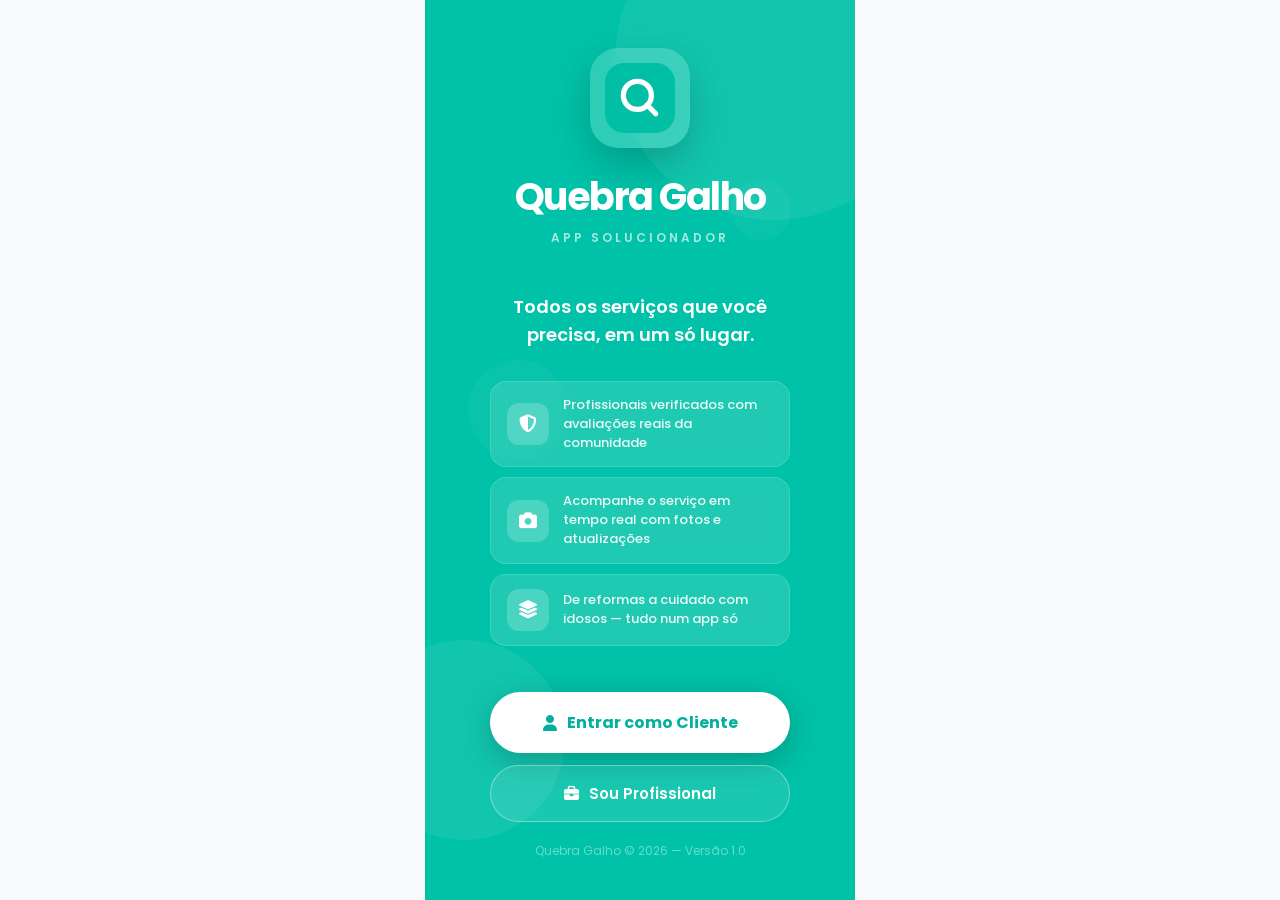
==== commit bd3e5a0c: "feat: PWA — instalar como app na tela inicial Adiciona suporte completo a PWA em todas as páginas: -" ====
--- a/index.html
+++ b/index.html
@@ -4,6 +4,12 @@
   <meta charset="UTF-8">
   <meta name="viewport" content="width=device-width, initial-scale=1.0, maximum-scale=1.0, user-scalable=no">
   <title>Quebra Galho — APP Solucionador</title>
+  <link rel="manifest" href="manifest.json">
+  <link rel="apple-touch-icon" href="assets/icon.png">
+  <meta name="apple-mobile-web-app-capable" content="yes">
+  <meta name="apple-mobile-web-app-status-bar-style" content="black-translucent">
+  <meta name="apple-mobile-web-app-title" content="Quebra Galho">
+  <meta name="theme-color" content="#00C2A8">
   <link rel="stylesheet" href="css/style.css">
   <link rel="stylesheet" href="https://cdnjs.cloudflare.com/ajax/libs/font-awesome/6.5.1/css/all.min.css">
   <style>
@@ -242,6 +248,22 @@
         <i class="fa-solid fa-briefcase"></i>
         Sou Profissional
       </a>
+      <!-- INSTALL BUTTON (Android) -->
+      <button id="installBtn" class="btn-splash-ghost" style="display:none" onclick="installApp()">
+        <i class="fa-solid fa-plus"></i> Adicionar à tela inicial
+      </button>
+
+      <!-- iOS INSTRUCTION -->
+      <div id="iosHint" style="display:none; text-align:center; padding:12px 16px; background:rgba(255,255,255,0.12); border:1px solid rgba(255,255,255,0.2); border-radius:16px; animation:fadeIn .5s ease">
+        <div style="font-size:13px; font-weight:600; color:white; margin-bottom:6px">
+          <i class="fa-solid fa-arrow-up-from-bracket"></i> Adicionar à tela inicial
+        </div>
+        <div style="font-size:12px; color:rgba(255,255,255,0.75); line-height:1.5">
+          Toque em <i class="fa-solid fa-arrow-up-from-bracket"></i> na barra do Safari<br>
+          depois em <strong>"Adicionar à Tela de Início"</strong>
+        </div>
+      </div>
+
       <div class="splash-footer-txt">Quebra Galho © 2026 — Versão 1.0</div>
     </div>
   </div>
@@ -249,8 +271,33 @@
 
 <script src="js/app.js"></script>
 <script>
-function showProAlert() {
-  showToast('Área do profissional chegando em breve! 🚀');
+// Registra service worker
+if ('serviceWorker' in navigator) {
+  navigator.serviceWorker.register('sw.js').catch(() => {});
+}
+
+// Android — captura prompt de instalação
+let installPrompt = null;
+window.addEventListener('beforeinstallprompt', e => {
+  e.preventDefault();
+  installPrompt = e;
+  document.getElementById('installBtn').style.display = 'flex';
+});
+
+function installApp() {
+  if (!installPrompt) return;
+  installPrompt.prompt();
+  installPrompt.userChoice.then(() => {
+    installPrompt = null;
+    document.getElementById('installBtn').style.display = 'none';
+  });
+}
+
+// iPhone — detecta iOS Safari (não suporta beforeinstallprompt)
+const isIOS = /iphone|ipad|ipod/i.test(navigator.userAgent);
+const isStandalone = window.navigator.standalone;
+if (isIOS && !isStandalone) {
+  document.getElementById('iosHint').style.display = 'block';
 }
 </script>
 </body>
